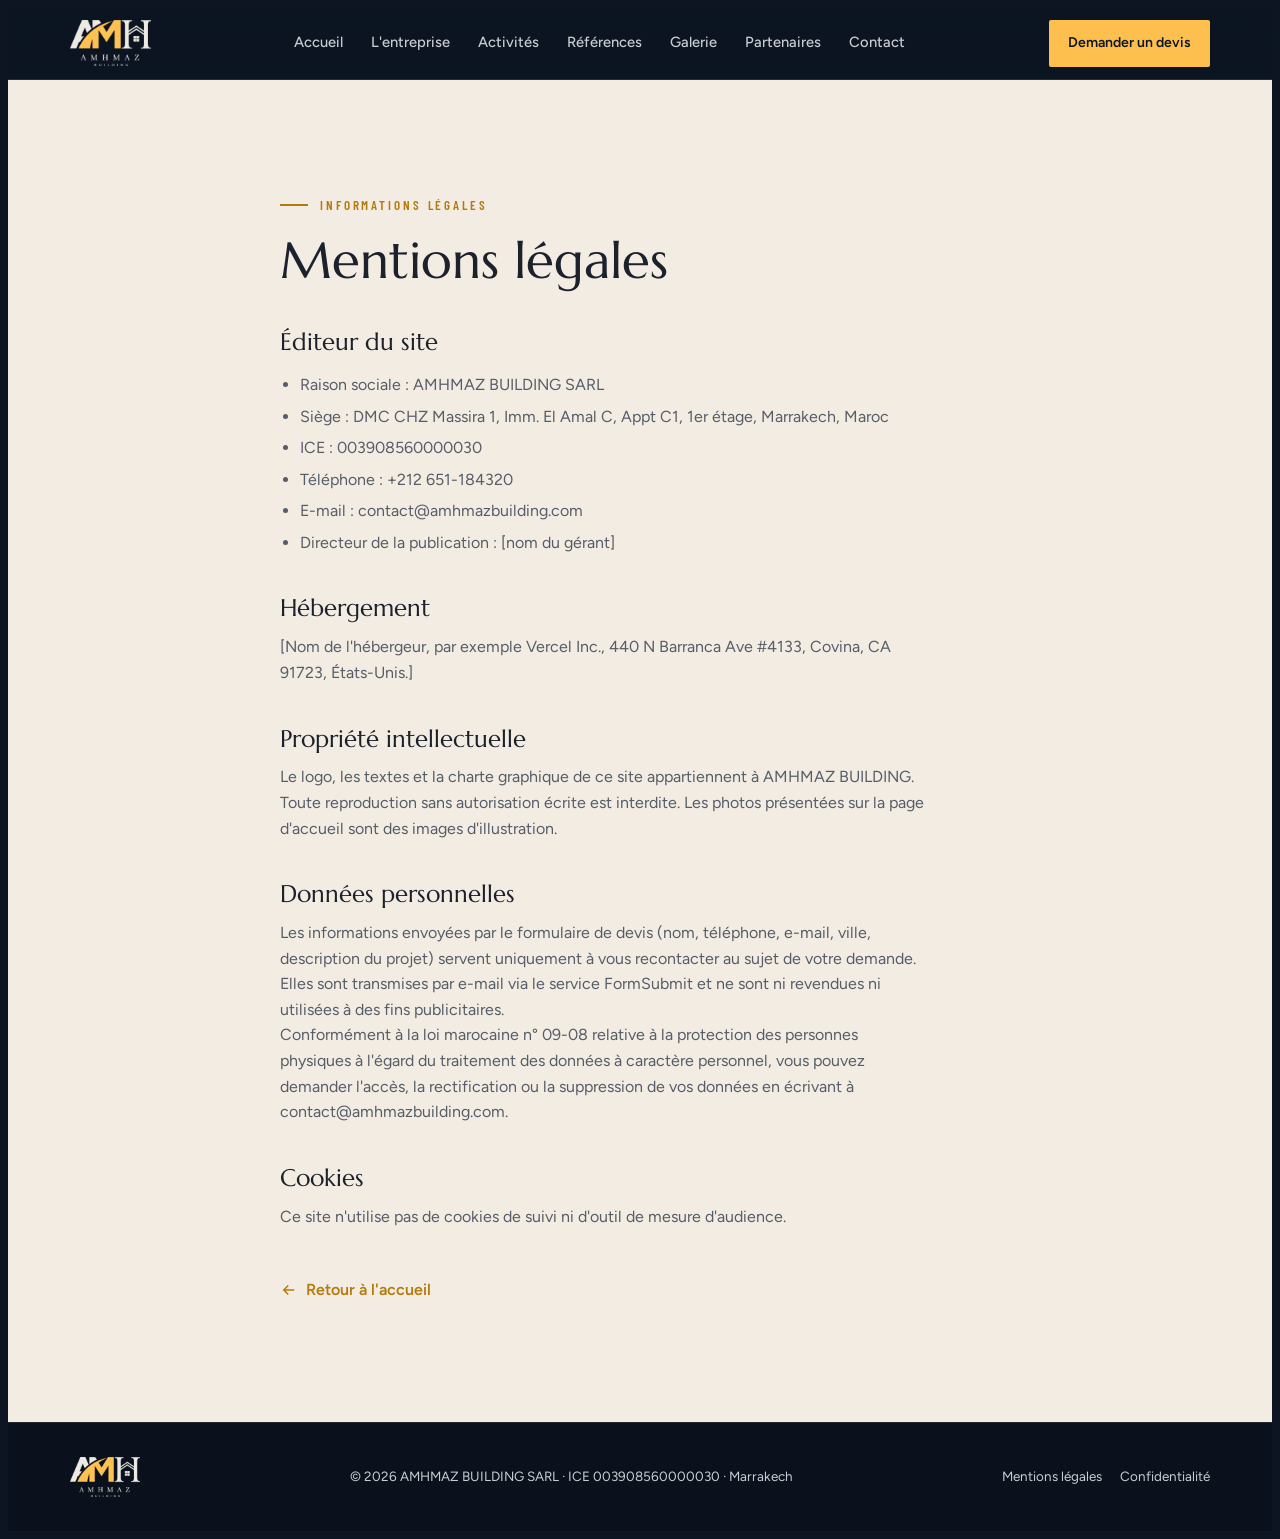
==== mentions-legales.html @ c4f6bd03 "Site vitrine AMHMAZ BUILDING" ====
<!DOCTYPE html>
<html lang="fr">
<head>
  <meta charset="UTF-8">
  <meta name="viewport" content="width=device-width, initial-scale=1">
  <title>Mentions légales · AMHMAZ BUILDING</title>
  <meta name="description" content="Mentions légales et politique de confidentialité du site AMHMAZ BUILDING.">
  <meta name="theme-color" content="#0d1522">
  <link rel="icon" type="image/png" href="images/favicon.png">
  <link rel="apple-touch-icon" href="images/favicon.png">
  <meta name="robots" content="noindex">
  <link rel="preconnect" href="https://fonts.googleapis.com">
  <link rel="preconnect" href="https://fonts.gstatic.com" crossorigin>
  <link rel="stylesheet" href="https://fonts.googleapis.com/css2?family=Marcellus&family=Figtree:wght@400;500;600;700&family=Barlow+Condensed:wght@500;600&display=swap">
  <link rel="stylesheet" href="css/style.css">
  <link rel="stylesheet" href="css/sections.css">
  <script>document.documentElement.classList.add('js')</script>
</head>
<body>
  <a class="skip" href="#contenu">Aller au contenu</a>
  <header class="header">
    <div class="wrap">
      <a class="brand" href="index.html#accueil" aria-label="AMHMAZ BUILDING, accueil"><img src="images/logo-clair.png" alt="AMHMAZ BUILDING" width="420" height="239"></a>
      <nav class="nav" id="nav" aria-label="Navigation principale">
        <a href="index.html#accueil">Accueil</a>
        <a href="index.html#apropos">L'entreprise</a>
        <a href="index.html#activites">Activités</a>
        <a href="index.html#references">Références</a>
        <a href="index.html#galerie">Galerie</a>
        <a href="index.html#partenaires">Partenaires</a>
        <a href="index.html#contact">Contact</a>
      </nav>
      <a class="btn btn-sun" href="index.html#devis">Demander un devis</a>
      <button class="burger" id="burger" aria-label="Ouvrir le menu" aria-expanded="false" aria-controls="nav">
        <svg viewBox="0 0 24 24" fill="none" stroke="currentColor" stroke-width="2"><path d="M4 7h16M4 12h16M4 17h16"/></svg>
      </button>
    </div>
  </header>

  <main id="contenu">
    <section class="band light">
      <div class="wrap legal">
        <p class="eyebrow">Informations légales</p>
        <h1>Mentions légales</h1>

        <h2>Éditeur du site</h2>
        <ul>
          <li>Raison sociale : AMHMAZ BUILDING SARL</li>
          <li>Siège : DMC CHZ Massira 1, Imm. El Amal C, Appt C1, 1er étage, Marrakech, Maroc</li>
          <li>ICE : 003908560000030</li>
          <li>Téléphone : +212 651-184320</li>
          <li>E-mail : contact@amhmazbuilding.com</li>
          <li>Directeur de la publication : [nom du gérant]</li>
        </ul>

        <h2>Hébergement</h2>
        <p>[Nom de l'hébergeur, par exemple Vercel Inc., 440 N Barranca Ave #4133, Covina, CA 91723, États-Unis.]</p>

        <h2>Propriété intellectuelle</h2>
        <p>Le logo, les textes et la charte graphique de ce site appartiennent à AMHMAZ BUILDING. Toute reproduction sans autorisation écrite est interdite. Les photos présentées sur la page d'accueil sont des images d'illustration.</p>

        <h2 id="confidentialite">Données personnelles</h2>
        <p>Les informations envoyées par le formulaire de devis (nom, téléphone, e-mail, ville, description du projet) servent uniquement à vous recontacter au sujet de votre demande. Elles sont transmises par e-mail via le service FormSubmit et ne sont ni revendues ni utilisées à des fins publicitaires.</p>
        <p>Conformément à la loi marocaine n° 09-08 relative à la protection des personnes physiques à l'égard du traitement des données à caractère personnel, vous pouvez demander l'accès, la rectification ou la suppression de vos données en écrivant à contact@amhmazbuilding.com.</p>

        <h2>Cookies</h2>
        <p>Ce site n'utilise pas de cookies de suivi ni d'outil de mesure d'audience.</p>

        <a class="back" href="index.html">
          <svg width="18" height="18" viewBox="0 0 24 24" fill="none" stroke="currentColor" stroke-width="2" aria-hidden="true"><path d="M19 12H5M11 6l-6 6 6 6"/></svg>
          Retour à l'accueil</a>
      </div>
    </section>
  </main>

  <footer>
    <div class="wrap">
      <img src="images/logo-clair.png" alt="AMHMAZ BUILDING">
      <p>© <span id="year">2026</span> AMHMAZ BUILDING SARL · ICE 003908560000030 · Marrakech</p>
      <nav aria-label="Liens légaux"><a href="mentions-legales.html">Mentions légales</a><a href="mentions-legales.html#confidentialite">Confidentialité</a></nav>
    </div>
  </footer>

  <script src="js/main.js" defer></script>
</body>
</html>
---- css/style.css ----
/* =========================================================
   AMHMAZ BUILDING · style.css
   Charte (variables), reset, typographie, boutons, en-tête,
   menu mobile, bandes, pied de page, mentions légales
   ========================================================= */

/* Charte : bleu nuit et jaune du logo, bandes claires couleur sable de Marrakech.
   Modifier une couleur ici la change sur tout le site. */
:root {
  --night: #0d1522; /* fond principal, bleu nuit du chantier */
  --night-2: #16202f; /* surfaces sur fond nuit */
  --sun: #fdc04e; /* jaune du logo */
  --sun-deep: #e9a422;
  --stone: #5f5f5f; /* gris du logo */
  --sand: #f3ece2; /* bandes claires, enduit de Marrakech */
  --sand-2: #e8dccb;
  --ink: #1b222c; /* texte sur sable */
  --mist: #c9cdd3; /* texte secondaire sur nuit */
  --line-dark: rgba(255,255,255,.1);
  --line-light: rgba(27,34,44,.14);
  --f-display: "Marcellus", "Cormorant Garamond", Georgia, serif;
  --f-body: "Figtree", "Segoe UI", system-ui, sans-serif;
  --f-label: "Barlow Condensed", "Arial Narrow", sans-serif;
  --wrap: 1180px;
  color-scheme: dark;
}

* {
  box-sizing: border-box;
}

html {
  scroll-behavior: smooth;
}

body {
  background: var(--night);
  color: #f4f1ec;
  font-family: var(--f-body);
  font-size: 16px;
  line-height: 1.6;
  -webkit-font-smoothing: antialiased;
}

a {
  color: inherit;
}

img {
  display: block;
  max-width: 100%;
}

[hidden] {
  display: none !important;
}

h1, h2, h3 {
  font-family: var(--f-display);
  font-weight: 400;
  line-height: 1.12;
  margin: 0;
  text-wrap: balance;
}

p {
  margin: 0;
}

.wrap {
  max-width: var(--wrap);
  margin: 0 auto;
  padding-left: max(20px,env(safe-area-inset-left,0px));
  padding-right: max(20px,env(safe-area-inset-right,0px));
}

.eyebrow {
  font-family: var(--f-label);
  font-weight: 600;
  text-transform: uppercase;
  letter-spacing: .22em;
  font-size: .82rem;
  color: var(--sun);
  display: flex;
  align-items: center;
  gap: 12px;
}

.eyebrow::before {
  content: "";
  width: 28px;
  height: 2px;
  background: currentColor;
}

.light .eyebrow {
  color: #b47a0c;
}

.btn {
  display: inline-flex;
  align-items: center;
  gap: 10px;
  font-family: var(--f-body);
  font-weight: 600;
  font-size: .95rem;
  padding: 14px 22px;
  border-radius: 2px;
  text-decoration: none;
  border: 1.5px solid transparent;
  cursor: pointer;
  transition: transform .2s, background .2s, color .2s;
}

.btn:focus-visible, a:focus-visible, button:focus-visible, input:focus-visible, select:focus-visible, textarea:focus-visible {
  outline: 2px solid var(--sun);
  outline-offset: 3px;
}

.btn-sun {
  background: var(--sun);
  color: var(--night);
}

.btn-sun:hover {
  background: #ffd27a;
  transform: translateY(-1px);
}

.btn-ghost {
  border-color: rgba(255,255,255,.35);
  color: #fff;
}

.btn-ghost:hover {
  border-color: var(--sun);
  color: var(--sun);
}

.btn svg {
  width: 18px;
  height: 18px;
}

/* Accessibilité */
.skip {
  position: absolute;
  left: -999px;
  top: 12px;
  z-index: 100;
  background: var(--sun);
  color: var(--night);
  padding: 10px 16px;
  font-weight: 700;
  text-decoration: none;
}

.skip:focus {
  left: 12px;
}

.sr-only {
  position: absolute;
  width: 1px;
  height: 1px;
  padding: 0;
  margin: -1px;
  overflow: hidden;
  clip: rect(0,0,0,0);
  border: 0;
}

/* Apparition au défilement (ajoutée par js/animations.js) */
.reveal {
  transition: opacity .7s ease, transform .7s cubic-bezier(.2,.7,.2,1);
}

.js .reveal:not(.in) {
  opacity: 0;
  transform: translateY(22px);
}

/* Apparition du hero */
@media (prefers-reduced-motion:no-preference) {
  .hero .eyebrow, .hero h1, .hero .lead, .hero .ctas {
    animation: rise .8s cubic-bezier(.2,.7,.2,1) both;
  }
  .hero h1 {
    animation-delay: .08s;
  }
  .hero .lead {
    animation-delay: .16s;
  }
  .hero .ctas {
    animation-delay: .24s;
  }
  .hero .arc {
    animation: sweep 1.4s cubic-bezier(.2,.7,.2,1) both;
  }
}

@keyframes rise {
  from {
    transform: translateY(14px);
  }
  to {
    transform: none;
  }
}

@keyframes sweep {
  from {
    transform: rotate(-60deg);
  }
  to {
    transform: rotate(-28deg);
  }
}

@media (prefers-reduced-motion:reduce) {
  html {
    scroll-behavior: auto;
  }
  * {
    transition: none!important;
    animation: none!important;
  }
}

/* =========================================================
   Mise en page générale
   En-tête, menu mobile, bandes de section, pied de page,
   bouton WhatsApp flottant, page mentions légales
   ========================================================= */

/* ---------- Header ---------- */
.header {
  position: sticky;
  top: 0;
  z-index: 50;
  background: rgba(13,21,34,.92);
  backdrop-filter: blur(10px);
  border-bottom: 1px solid var(--line-dark);
}

.header .wrap {
  display: flex;
  align-items: center;
  justify-content: space-between;
  gap: 24px;
  padding-block: 12px;
}

.brand img {
  height: 46px;
  width: auto;
}

.nav {
  display: flex;
  gap: 28px;
  align-items: center;
}

.nav a {
  text-decoration: none;
  font-size: .92rem;
  font-weight: 500;
  color: var(--mist);
  position: relative;
  padding-block: 6px;
}

.nav a:hover {
  color: #fff;
}

.nav a.active {
  color: #fff;
}

.nav a.active::after {
  content: "";
  position: absolute;
  left: 0;
  right: 0;
  bottom: 0;
  height: 2px;
  background: var(--sun);
}

.header .btn {
  padding: 11px 18px;
  font-size: .88rem;
}

.burger {
  display: none;
  background: none;
  border: 1px solid var(--line-dark);
  color: #fff;
  width: 44px;
  height: 44px;
  border-radius: 2px;
  cursor: pointer;
}

.burger svg {
  width: 22px;
  height: 22px;
}

@media (max-width:1100px) {
  .nav {
    position: fixed;
    inset: 70px 0 auto 0;
    max-height: calc(100vh - 70px);
    overflow-y: auto;
    flex-direction: column;
    align-items: stretch;
    gap: 0;
    background: var(--night);
    border-bottom: 1px solid var(--line-dark);
    padding: 8px max(20px,env(safe-area-inset-right,0px)) 20px max(20px,env(safe-area-inset-left,0px));
  }
  .nav a {
    padding: 14px 0;
    border-bottom: 1px solid var(--line-dark);
    font-size: 1rem;
  }
  .nav a.active::after {
    display: none;
  }
  .nav:not(.open) {
    display: none;
  }
  .burger {
    display: inline-grid;
    place-items: center;
  }
  .header .btn-sun {
    display: none;
  }
}

/* ---------- Bandes ---------- */
.band {
  padding-block: clamp(72px,9vw,120px);
}

.light {
  background: var(--sand);
  color: var(--ink);
}

.light .muted {
  color: #555d68;
}

.muted {
  color: var(--mist);
}

.head {
  display: grid;
  grid-template-columns: minmax(0,1fr) minmax(0,1fr);
  gap: 24px 64px;
  align-items: end;
  margin-bottom: 56px;
}

.head h2 {
  font-size: clamp(2rem,4vw,3.1rem);
  margin-top: 16px;
}

.head p {
  max-width: 56ch;
}

@media (max-width:820px) {
  .head {
    grid-template-columns: 1fr;
  }
}

/* Footer */
footer {
  border-top: 1px solid var(--line-dark);
  background: #0a111c;
}

footer .wrap {
  display: flex;
  flex-wrap: wrap;
  justify-content: space-between;
  gap: 20px;
  align-items: center;
  padding-block: 34px;
}

footer img {
  height: 40px;
  width: auto;
}

footer p {
  font-size: .84rem;
  color: var(--mist);
}

footer nav {
  display: flex;
  gap: 18px;
  font-size: .84rem;
}

footer nav a {
  color: var(--mist);
  text-decoration: none;
}

footer nav a:hover {
  color: #fff;
}

/* WhatsApp flottant */
.wa-float {
  position: fixed;
  right: calc(18px + env(safe-area-inset-right,0px));
  bottom: calc(18px + env(safe-area-inset-bottom,0px));
  z-index: 40;
  width: 58px;
  height: 58px;
  border-radius: 50%;
  background: #25d366;
  color: #fff;
  display: grid;
  place-items: center;
  box-shadow: 0 10px 30px -8px rgba(0,0,0,.5);
  transition: transform .2s;
}

.wa-float:hover {
  transform: scale(1.07);
}

.wa-float svg {
  width: 30px;
  height: 30px;
}

.band.flush-top {
  padding-top: 0;
}

.head-side {
  display: grid;
  gap: 14px;
  justify-items: start;
}

.header.scrolled {
  box-shadow: 0 12px 30px -18px rgba(0,0,0,.7);
}

.to-top {
  position: fixed;
  left: calc(18px + env(safe-area-inset-left,0px));
  bottom: calc(18px + env(safe-area-inset-bottom,0px));
  z-index: 40;
  width: 44px;
  height: 44px;
  border-radius: 2px;
  border: 1px solid var(--line-dark);
  background: var(--night-2);
  color: #fff;
  display: grid;
  place-items: center;
  cursor: pointer;
  opacity: 0;
  pointer-events: none;
  transition: opacity .25s;
}

.to-top.show {
  opacity: 1;
  pointer-events: auto;
}

.to-top svg {
  width: 20px;
  height: 20px;
}

/* Page mentions légales */
.legal {
  max-width: 760px;
}

.legal h1 {
  font-size: clamp(2.2rem,5vw,3.2rem);
  margin: 16px 0 40px;
}

.legal h2 {
  font-size: 1.5rem;
  margin: 40px 0 12px;
}

.legal p, .legal li {
  color: #555d68;
  max-width: 65ch;
}

.legal ul {
  padding-left: 20px;
  display: grid;
  gap: 6px;
}

.legal a {
  color: #b47a0c;
}

.back {
  display: inline-flex;
  gap: 8px;
  align-items: center;
  margin-top: 48px;
  font-weight: 600;
  text-decoration: none;
  color: var(--ink);
}
---- css/sections.css ----
/* =========================================================
   AMHMAZ BUILDING · sections.css
   Accueil, entreprise, activités, corps de métier, démarche,
   réalisations, devis, contact
   ========================================================= */

/* ---------- Hero ---------- */
.hero {
  position: relative;
  overflow: hidden;
  isolation: isolate;
}

.hero-bg {
  position: absolute;
  inset: 0;
  z-index: -2;
  background: url("../images/hero.jpg") 70% center/cover no-repeat;
}

.hero::before {
  content: "";
  position: absolute;
  inset: 0;
  z-index: -1;
  background: linear-gradient(100deg,rgba(13,21,34,.96) 22%,rgba(13,21,34,.72) 48%,rgba(13,21,34,.12) 85%),linear-gradient(0deg,rgba(13,21,34,.7),transparent 40%);
}

.hero .arc {
  position: absolute;
  right: -22%;
  top: -55%;
  width: 62%;
  aspect-ratio: 1;
  border-radius: 50%;
  border: clamp(18px,3vw,38px) solid var(--sun);
  border-color: var(--sun) transparent transparent transparent;
  transform: rotate(-28deg);
  opacity: .55;
  z-index: -1;
  pointer-events: none;
}

.hero .wrap {
  padding-block: clamp(80px,12vw,160px) clamp(64px,8vw,104px);
}

.hero h1 {
  font-size: clamp(2.5rem,6.2vw,4.8rem);
  max-width: 13ch;
  margin-top: 22px;
  letter-spacing: .01em;
}

.hero h1 em {
  font-style: normal;
  color: var(--sun);
}

.hero .lead {
  max-width: 52ch;
  margin-top: 22px;
  color: var(--mist);
  font-size: 1.12rem;
}

.hero .ctas {
  display: flex;
  flex-wrap: wrap;
  gap: 14px;
  margin-top: 36px;
}

.facts {
  display: grid;
  grid-template-columns: repeat(3,minmax(0,1fr));
  margin-top: clamp(48px,7vw,84px);
  border-top: 1px solid var(--line-dark);
  max-width: 760px;
}

.fact {
  padding: 20px 20px 0 0;
}

.fact + .fact {
  padding-left: 20px;
  border-left: 1px solid var(--line-dark);
}

.fact b {
  display: block;
  font-family: var(--f-label);
  font-weight: 600;
  font-size: 2.1rem;
  line-height: 1;
  color: #fff;
  font-variant-numeric: tabular-nums;
}

.fact span {
  font-size: .86rem;
  color: var(--mist);
}

@media (max-width:560px) {
  .facts {
    grid-template-columns: 1fr;
  }
  .fact + .fact {
    border-left: 0;
    padding-left: 0;
    border-top: 1px solid var(--line-dark);
  }
  .fact {
    padding: 16px 0;
  }
}

/* À propos */
.about {
  display: grid;
  grid-template-columns: minmax(0,1.05fr) minmax(0,1fr);
  gap: clamp(36px,6vw,80px);
  align-items: center;
}

.about h2 {
  font-size: clamp(2rem,4vw,3.1rem);
  margin-top: 16px;
}

.about .txt {
  display: grid;
  gap: 18px;
}

.about .txt p {
  max-width: 58ch;
}

.about .sign {
  display: flex;
  gap: 16px;
  align-items: center;
  margin-top: 10px;
  padding-top: 22px;
  border-top: 1px solid var(--line-light);
}

.about .sign img {
  height: 54px;
  width: auto;
}

.about .sign small {
  display: block;
  font-family: var(--f-label);
  letter-spacing: .14em;
  text-transform: uppercase;
  font-size: .8rem;
  color: #555d68;
}

.about .sign strong {
  font-family: var(--f-display);
  font-weight: 400;
  font-size: 1.25rem;
}

.photo-stack {
  position: relative;
  padding-bottom: 70px;
}

.photo-stack figure {
  margin: 0;
  overflow: hidden;
  border-radius: 2px;
}

.photo-stack .main img {
  width: 100%;
  aspect-ratio: 4/3;
  object-fit: cover;
  object-position: 62% center;
}

.photo-stack .inset {
  position: absolute;
  right: -24px;
  bottom: 0;
  width: 46%;
  border: 6px solid var(--sand);
  box-shadow: 0 24px 50px -24px rgba(13,21,34,.55);
}

.photo-stack .inset img {
  width: 100%;
  aspect-ratio: 4/3;
  object-fit: cover;
}

.photo-stack .badge {
  position: absolute;
  left: -18px;
  bottom: 22px;
  background: var(--night);
  color: #fff;
  padding: 20px 22px;
  max-width: 240px;
  font-family: var(--f-display);
  font-size: 1.12rem;
  line-height: 1.3;
  border-left: 4px solid var(--sun);
}

@media (max-width:860px) {
  .about {
    grid-template-columns: 1fr;
  }
  .photo-stack .badge {
    left: 0;
  }
  .photo-stack .inset {
    right: 0;
  }
}

@media (max-width:520px) {
  .photo-stack {
    padding-bottom: 0;
  }
  .photo-stack .inset {
    display: none;
  }
  .photo-stack .badge {
    position: static;
    max-width: none;
    margin-top: 12px;
  }
}

/* Pôles */
.poles {
  display: grid;
  grid-template-columns: repeat(4,minmax(0,1fr));
  border-top: 1px solid var(--line-light);
}

.pole {
  padding: 34px 28px 36px 0;
  display: grid;
  gap: 14px;
  align-content: start;
}

.pole + .pole {
  padding-left: 28px;
  border-left: 1px solid var(--line-light);
}

.pole svg {
  width: 40px;
  height: 40px;
  color: #b47a0c;
}

.pole h3 {
  font-size: 1.45rem;
}

.pole p {
  font-size: .95rem;
  color: #555d68;
}

@media (max-width:980px) {
  .poles {
    grid-template-columns: repeat(2,minmax(0,1fr));
  }
  .pole:nth-child(3) {
    padding-left: 0;
    border-left: 0;
  }
  .pole:nth-child(n+3) {
    border-top: 1px solid var(--line-light);
  }
}

@media (max-width:560px) {
  .poles {
    grid-template-columns: 1fr;
  }
  .pole, .pole + .pole {
    padding-left: 0;
    border-left: 0;
  }
  .pole + .pole {
    border-top: 1px solid var(--line-light);
  }
}

/* Corps de métier */
.trades {
  display: grid;
  grid-template-columns: repeat(6, minmax(0, 1fr));
  gap: 1px;
  background: var(--line-dark);
  border: 1px solid var(--line-dark);
}

/* 12 cases (11 métiers + l'appel à l'action) : 6, 4, 3 puis 2 colonnes, toujours des rangées pleines */
@media (max-width: 1080px) {
  .trades {
    grid-template-columns: repeat(4, minmax(0, 1fr));
  }
}

@media (max-width: 760px) {
  .trades {
    grid-template-columns: repeat(3, minmax(0, 1fr));
  }
}

@media (max-width: 560px) {
  .trades {
    grid-template-columns: repeat(2, minmax(0, 1fr));
  }
}

.trade {
  background: var(--night);
  padding: 26px 20px;
  display: grid;
  gap: 14px;
  justify-items: start;
  transition: background .25s;
}

.trade:hover {
  background: var(--night-2);
}

.trade svg {
  width: 34px;
  height: 34px;
  color: var(--sun);
}

.trade span {
  font-family: var(--f-label);
  font-weight: 600;
  letter-spacing: .12em;
  text-transform: uppercase;
  font-size: .98rem;
}

.trade small {
  font-size: .82rem;
  color: var(--mist);
  line-height: 1.45;
}

.trade.cta-cell {
  background: var(--sun);
  color: var(--night);
  align-content: space-between;
}

.trade.cta-cell span {
  font-family: var(--f-display);
  letter-spacing: 0;
  text-transform: none;
  font-size: 1.3rem;
  font-weight: 400;
  line-height: 1.2;
}

.trade.cta-cell a {
  font-weight: 700;
  font-size: .9rem;
  text-decoration: none;
  display: inline-flex;
  gap: 8px;
  align-items: center;
}

/* Démarche */
.steps {
  display: grid;
  grid-template-columns: repeat(4,minmax(0,1fr));
  gap: 28px;
  counter-reset: s;
}

.step {
  position: relative;
  padding-top: 30px;
  border-top: 2px solid var(--ink);
}

.step::before {
  counter-increment: s;
  content: "0" counter(s);
  position: absolute;
  top: -15px;
  left: 0;
  background: var(--sand);
  padding-right: 12px;
  font-family: var(--f-label);
  font-weight: 600;
  font-size: 1.3rem;
  color: #b47a0c;
}

.step h3 {
  font-size: 1.3rem;
  margin-bottom: 10px;
}

.step p {
  font-size: .94rem;
  color: #555d68;
}

@media (max-width:900px) {
  .steps {
    grid-template-columns: repeat(2,minmax(0,1fr));
    gap: 44px 28px;
  }
}

@media (max-width:520px) {
  .steps {
    grid-template-columns: 1fr;
  }
}

/* Réalisations */
.mock-note {
  display: inline-flex;
  gap: 8px;
  align-items: center;
  font-size: .8rem;
  color: var(--night);
  background: var(--sun);
  padding: 5px 10px;
  border-radius: 2px;
  font-weight: 600;
}

.gallery {
  display: grid;
  grid-template-columns: repeat(6,minmax(0,1fr));
  grid-auto-rows: 240px;
  gap: 14px;
}

.work {
  position: relative;
  overflow: hidden;
  margin: 0;
  border-radius: 2px;
  background: var(--night-2);
}

.work img {
  width: 100%;
  height: 100%;
  object-fit: cover;
  transition: transform .6s;
}

.work:hover img {
  transform: scale(1.05);
}

.work figcaption {
  position: absolute;
  inset: auto 0 0 0;
  padding: 44px 18px 16px;
  background: linear-gradient(transparent,rgba(13,21,34,.92));
}

.work figcaption b {
  display: block;
  font-family: var(--f-display);
  font-weight: 400;
  font-size: 1.2rem;
}

.work figcaption span {
  font-family: var(--f-label);
  letter-spacing: .14em;
  text-transform: uppercase;
  font-size: .78rem;
  color: var(--sun);
}

.w1 {
  grid-column: span 3;
  grid-row: span 2;
}

.w2 {
  grid-column: span 3;
}

.w3 {
  grid-column: span 3;
}

.w4 {
  grid-column: span 2;
}

.w5 {
  grid-column: span 2;
}

.w6 {
  grid-column: span 2;
}

.work.empty {
  display: grid;
  place-items: center;
  text-align: center;
  border: 1px dashed rgba(255,255,255,.22);
  background: transparent;
  padding: 20px;
}

.work.empty p {
  font-size: .88rem;
  color: var(--mist);
}

.work.empty b {
  display: block;
  font-family: var(--f-display);
  font-weight: 400;
  font-size: 1.15rem;
  color: #fff;
  margin-bottom: 4px;
}

@media (max-width:860px) {
  .gallery {
    grid-template-columns: repeat(2,minmax(0,1fr));
    grid-auto-rows: 200px;
  }
  .w1 {
    grid-column: span 2;
    grid-row: span 1;
  }
  .w2, .w3, .w4, .w5, .w6 {
    grid-column: span 1;
  }
}

@media (max-width:480px) {
  .gallery {
    grid-template-columns: 1fr;
  }
  .w1, .w2, .w3, .w4, .w5, .w6 {
    grid-column: span 1;
  }
}

/* Devis */
.quote {
  display: grid;
  grid-template-columns: minmax(0,.9fr) minmax(0,1.1fr);
  gap: clamp(36px,6vw,80px);
}

.quote h2 {
  font-size: clamp(2rem,4vw,3.1rem);
  margin-top: 16px;
}

.quote .side {
  display: grid;
  gap: 22px;
  align-content: start;
}

.quote .wa {
  display: flex;
  gap: 16px;
  align-items: center;
  padding: 20px;
  border: 1px solid var(--line-light);
  background: #fff;
  text-decoration: none;
  border-radius: 2px;
}

.quote .wa svg {
  width: 34px;
  height: 34px;
  color: #1f9d55;
  flex: none;
}

.quote .wa b {
  display: block;
}

.quote .wa span {
  font-size: .9rem;
  color: #555d68;
}

form {
  display: grid;
  grid-template-columns: 1fr 1fr;
  gap: 16px;
  background: #fff;
  padding: clamp(22px,4vw,36px);
  border-radius: 2px;
  box-shadow: 0 30px 60px -40px rgba(13,21,34,.45);
}

.field {
  display: grid;
  gap: 6px;
  min-width: 0;
}

.field.full {
  grid-column: 1/-1;
}

label {
  font-family: var(--f-label);
  font-weight: 600;
  letter-spacing: .1em;
  text-transform: uppercase;
  font-size: .8rem;
  color: #555d68;
}

input, select, textarea {
  font: inherit;
  font-size: .98rem;
  color: var(--ink);
  background: var(--sand);
  border: 1px solid transparent;
  border-bottom: 1.5px solid #c9b9a3;
  padding: 12px 14px;
  border-radius: 2px;
  width: 100%;
  color-scheme: light;
}

input:focus, select:focus, textarea:focus {
  background: #fff;
  border-color: var(--sun-deep);
}

textarea {
  min-height: 120px;
  resize: vertical;
}

form .btn {
  grid-column: 1/-1;
  justify-self: start;
  border: 0;
}

.form-msg {
  grid-column: 1/-1;
  padding: 12px 14px;
  font-size: .92rem;
  border-left: 3px solid;
}

.form-msg.ok {
  background: #eef7f0;
  color: #1d5c34;
  border-color: #2f8f53;
}

.form-msg.error {
  background: #fbeeee;
  color: #7a2318;
  border-color: #c0392b;
}

.field.invalid input, .field.invalid textarea {
  border-bottom-color: #c0392b;
}

.field .err {
  font-size: .8rem;
  color: #a3301f;
  min-height: 0;
}

form .btn[disabled] {
  opacity: .65;
  cursor: wait;
}

.spinner {
  width: 16px;
  height: 16px;
  border: 2px solid currentColor;
  border-right-color: transparent;
  border-radius: 50%;
  animation: spin .7s linear infinite;
}

@keyframes spin {
  to {
    transform: rotate(360deg);
  }
}

.honey {
  position: absolute;
  left: -9999px;
  opacity: 0;
}

.quote-img {
  margin: 0;
  overflow: hidden;
  border-radius: 2px;
}

.quote-img img {
  width: 100%;
  aspect-ratio: 3/2;
  object-fit: cover;
}

@media (max-width:860px) {
  .quote {
    grid-template-columns: 1fr;
  }
  .quote-img {
    display: none;
  }
}

@media (max-width:520px) {
  form {
    grid-template-columns: 1fr;
  }
}

/* Contact */
.contact {
  display: grid;
  grid-template-columns: repeat(4,minmax(0,1fr));
  gap: 1px;
  background: var(--line-dark);
  border: 1px solid var(--line-dark);
}

.c-item {
  background: var(--night);
  padding: 28px 24px;
  display: grid;
  gap: 10px;
  align-content: start;
  min-width: 0;
}

.c-item svg {
  width: 26px;
  height: 26px;
  color: var(--sun);
}

.c-item small {
  font-family: var(--f-label);
  letter-spacing: .16em;
  text-transform: uppercase;
  font-size: .78rem;
  color: var(--mist);
}

.c-item p, .c-item a {
  font-size: 1rem;
  overflow-wrap: anywhere;
  user-select: text;
}

.c-item a {
  text-decoration: none;
  border-bottom: 1px solid rgba(253,192,78,.4);
}

.c-item a:hover {
  color: var(--sun);
}

@media (max-width:900px) {
  .contact {
    grid-template-columns: repeat(2,minmax(0,1fr));
  }
}

@media (max-width:520px) {
  .contact {
    grid-template-columns: 1fr;
  }
}

.work {
  cursor: zoom-in;
}

.work:focus-visible {
  outline: 2px solid var(--sun);
  outline-offset: 3px;
}

.trades .trade {
  transition: background .25s, transform .25s;
}

/* Visionneuse photo (js/galerie.js) */
.lightbox {
  position: fixed;
  inset: 0;
  z-index: 90;
  background: rgba(6,10,17,.94);
  display: grid;
  place-items: center;
  padding: 60px max(16px,env(safe-area-inset-right,0px)) 60px max(16px,env(safe-area-inset-left,0px));
}

.lightbox figure {
  margin: 0;
  display: grid;
  gap: 14px;
  max-width: 1100px;
  width: 100%;
}

.lightbox img {
  width: 100%;
  max-height: 78vh;
  object-fit: contain;
  border-radius: 2px;
}

.lightbox figcaption {
  display: flex;
  justify-content: space-between;
  gap: 16px;
  flex-wrap: wrap;
}

.lightbox figcaption b {
  font-family: var(--f-display);
  font-weight: 400;
  font-size: 1.25rem;
}

.lightbox figcaption span {
  font-family: var(--f-label);
  letter-spacing: .14em;
  text-transform: uppercase;
  font-size: .8rem;
  color: var(--sun);
}

.lb-btn {
  position: absolute;
  width: 48px;
  height: 48px;
  border-radius: 50%;
  border: 1px solid rgba(255,255,255,.25);
  background: rgba(13,21,34,.6);
  color: #fff;
  display: grid;
  place-items: center;
  cursor: pointer;
}

.lb-btn:hover {
  border-color: var(--sun);
  color: var(--sun);
}

.lb-btn svg {
  width: 22px;
  height: 22px;
}

.lb-close {
  top: calc(14px + env(safe-area-inset-top,0px));
  right: calc(14px + env(safe-area-inset-right,0px));
}

.lb-prev {
  left: calc(14px + env(safe-area-inset-left,0px));
  top: 50%;
  transform: translateY(-50%);
}

.lb-next {
  right: calc(14px + env(safe-area-inset-right,0px));
  top: 50%;
  transform: translateY(-50%);
}

@media (max-width:600px) {
  .lb-prev, .lb-next {
    top: auto;
    bottom: calc(10px + env(safe-area-inset-bottom,0px));
    transform: none;
  }
}

body.no-scroll {
  overflow: hidden;
}

/* =========================================================
   Références : chantiers réalisés
   ========================================================= */
.refs {
  display: grid;
  grid-template-columns: minmax(0, .8fr) minmax(0, 1.2fr);
  gap: clamp(36px, 6vw, 88px);
  align-items: start;
}

.refs-head {
  position: sticky;
  top: 110px;
}

.refs-head h2,
.partners h2 {
  font-size: clamp(2rem, 4vw, 3.1rem);
  margin-top: 16px;
}

.refs-figures {
  display: grid;
  gap: 0;
  margin-top: 36px;
  border-top: 1px solid var(--line-light);
}

.refs-figures div {
  display: grid;
  grid-template-columns: 96px minmax(0, 1fr);
  gap: 16px;
  align-items: center;
  padding-block: 18px;
  border-bottom: 1px solid var(--line-light);
}

.refs-figures b {
  font-family: var(--f-label);
  font-weight: 600;
  font-size: 2.8rem;
  line-height: 1;
  color: #b47a0c;
  font-variant-numeric: tabular-nums;
}

.refs-figures span {
  font-size: .92rem;
  color: #555d68;
}

.refs-text,
.partners-text {
  display: grid;
  gap: 22px;
}

.refs-text p,
.partners-text p {
  max-width: 66ch;
  color: #3d4550;
  font-size: 1.02rem;
  line-height: 1.75;
}

.refs-text .refs-lead,
.partners-text .refs-lead {
  font-family: var(--f-display);
  font-size: clamp(1.35rem, 2.2vw, 1.7rem);
  line-height: 1.4;
  color: var(--ink);
  padding-left: 22px;
  border-left: 3px solid var(--sun);
}

.refs-text strong,
.partners-text strong {
  font-weight: 600;
  color: var(--ink);
  background: linear-gradient(transparent 62%, rgba(253, 192, 78, .45) 62%);
}

@media (max-width: 860px) {
  .refs {
    grid-template-columns: 1fr;
  }

  .refs-head {
    position: static;
  }
}

/* =========================================================
   Galerie : vraies photos de chantier (colonnes façon mosaïque)
   ========================================================= */
.gallery.masonry {
  display: block;
  columns: 3 280px;
  column-gap: 14px;
}

.gallery.masonry .work {
  break-inside: avoid;
  margin: 0 0 14px;
  height: auto;
}

.gallery.masonry .work img {
  height: auto;
  aspect-ratio: auto;
}

@media (max-width: 640px) {
  .gallery.masonry {
    columns: 2;
    column-gap: 10px;
  }

  .gallery.masonry .work {
    margin-bottom: 10px;
  }

  .gallery.masonry figcaption {
    padding: 30px 10px 10px;
  }

  .gallery.masonry figcaption b {
    font-size: .95rem;
  }

  .gallery.masonry figcaption span {
    font-size: .66rem;
  }
}

/* =========================================================
   Partenaires et architectes
   ========================================================= */
.band.sand-deep {
  background: var(--sand-2);
  color: var(--ink);
  padding-bottom: 0;
}

.band.sand-deep .eyebrow {
  color: #9a6608;
}

.band.sand-deep .partners-text strong {
  background: linear-gradient(transparent 62%, rgba(253, 192, 78, .6) 62%);
}

.partners {
  display: grid;
  grid-template-columns: minmax(0, .8fr) minmax(0, 1.2fr);
  gap: clamp(36px, 6vw, 88px);
  align-items: start;
  padding-bottom: clamp(56px, 7vw, 96px);
}

@media (max-width: 860px) {
  .partners {
    grid-template-columns: 1fr;
  }
}

/* Bandeau défilant des noms partenaires */
.names-strip {
  overflow: hidden;
  background: var(--night);
  border-top: 3px solid var(--sun);
  padding-block: 22px;
}

.names-track {
  display: flex;
  width: max-content;
  animation: names-scroll 38s linear infinite;
}

.names-track span {
  font-family: var(--f-display);
  font-size: clamp(1.2rem, 2vw, 1.6rem);
  color: #f4f1ec;
  white-space: nowrap;
  padding-inline: 34px;
  display: inline-flex;
  align-items: center;
  gap: 34px;
}

.names-track span::after {
  content: "";
  width: 8px;
  height: 8px;
  background: var(--sun);
  transform: rotate(45deg);
  margin-right: -34px;
}

.names-strip:hover .names-track {
  animation-play-state: paused;
}

@keyframes names-scroll {
  to {
    transform: translateX(-50%);
  }
}

@media (prefers-reduced-motion: reduce) {
  .names-track {
    animation: none;
    flex-wrap: wrap;
    width: auto;
    justify-content: center;
    row-gap: 12px;
  }
}
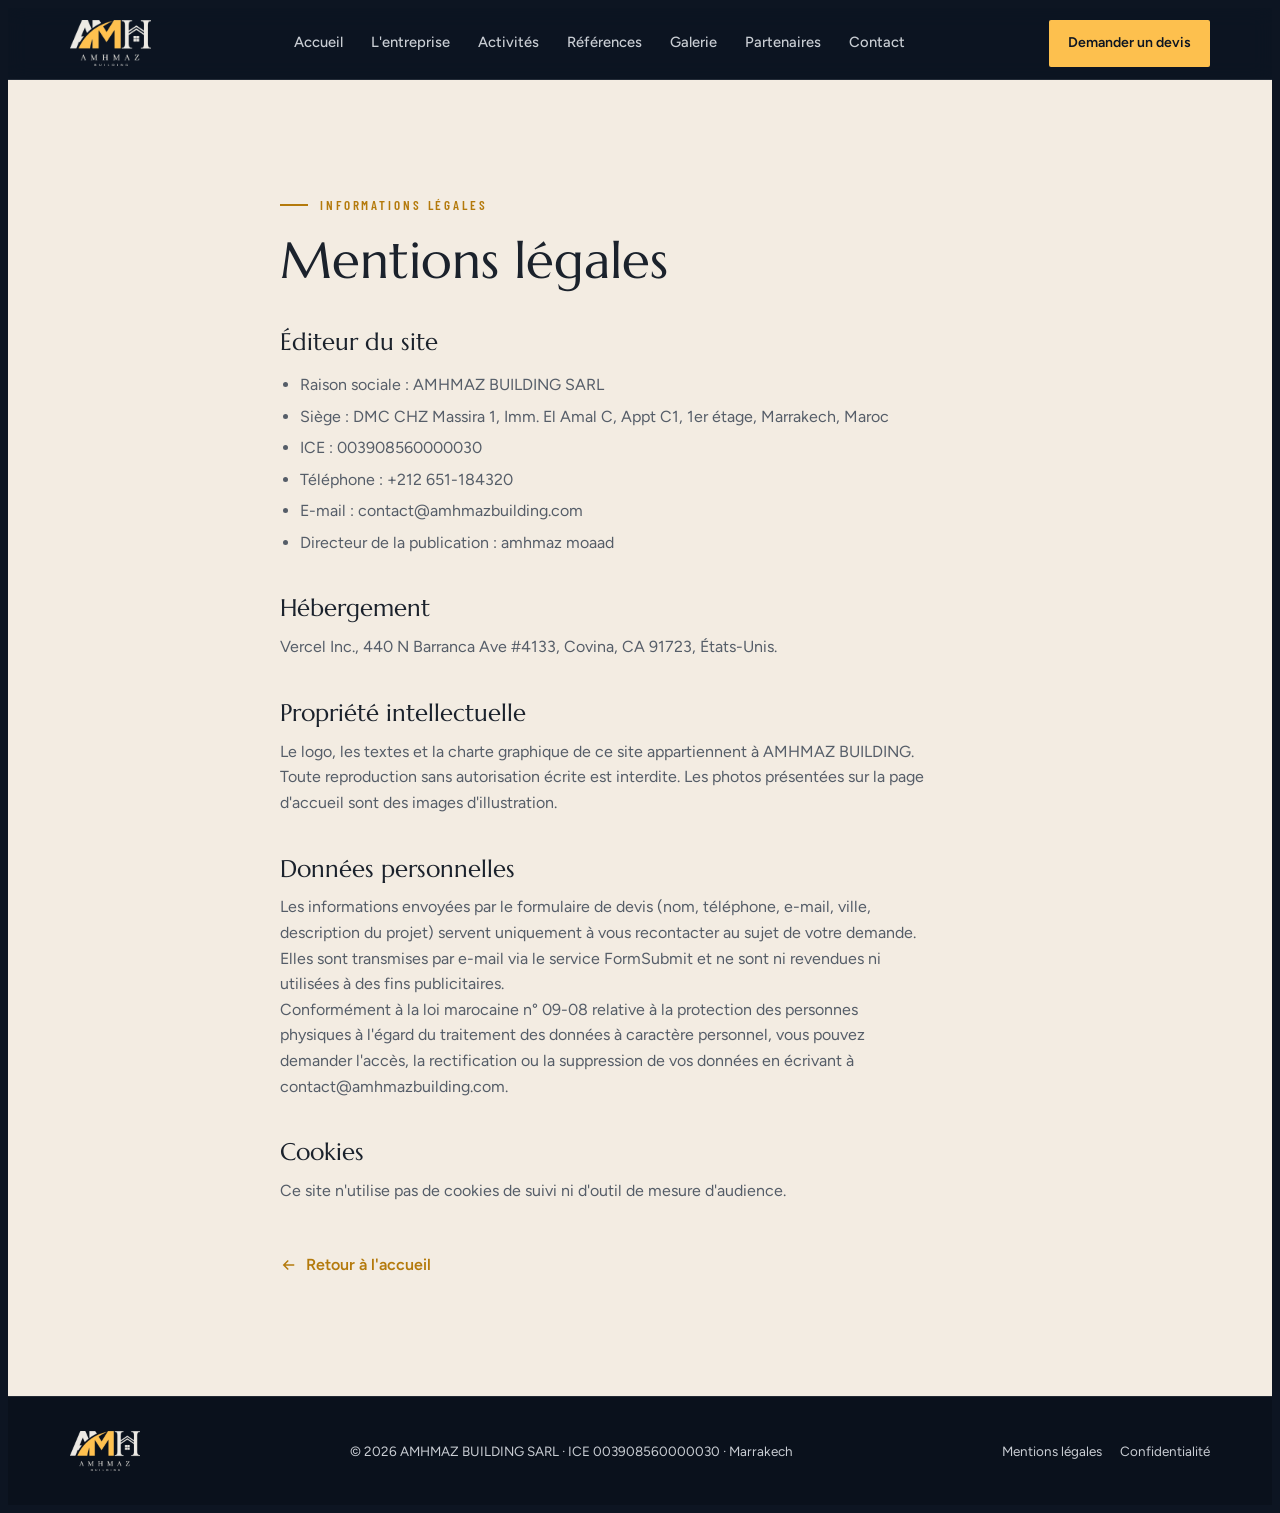
==== commit eabb0616: "final" ====
--- a/mentions-legales.html
+++ b/mentions-legales.html
@@ -50,11 +50,11 @@
           <li>ICE : 003908560000030</li>
           <li>Téléphone : +212 651-184320</li>
           <li>E-mail : contact@amhmazbuilding.com</li>
-          <li>Directeur de la publication : [nom du gérant]</li>
+          <li>Directeur de la publication : amhmaz moaad </li>
         </ul>
 
         <h2>Hébergement</h2>
-        <p>[Nom de l'hébergeur, par exemple Vercel Inc., 440 N Barranca Ave #4133, Covina, CA 91723, États-Unis.]</p>
+        <p> Vercel Inc., 440 N Barranca Ave #4133, Covina, CA 91723, États-Unis.</p>
 
         <h2>Propriété intellectuelle</h2>
         <p>Le logo, les textes et la charte graphique de ce site appartiennent à AMHMAZ BUILDING. Toute reproduction sans autorisation écrite est interdite. Les photos présentées sur la page d'accueil sont des images d'illustration.</p>
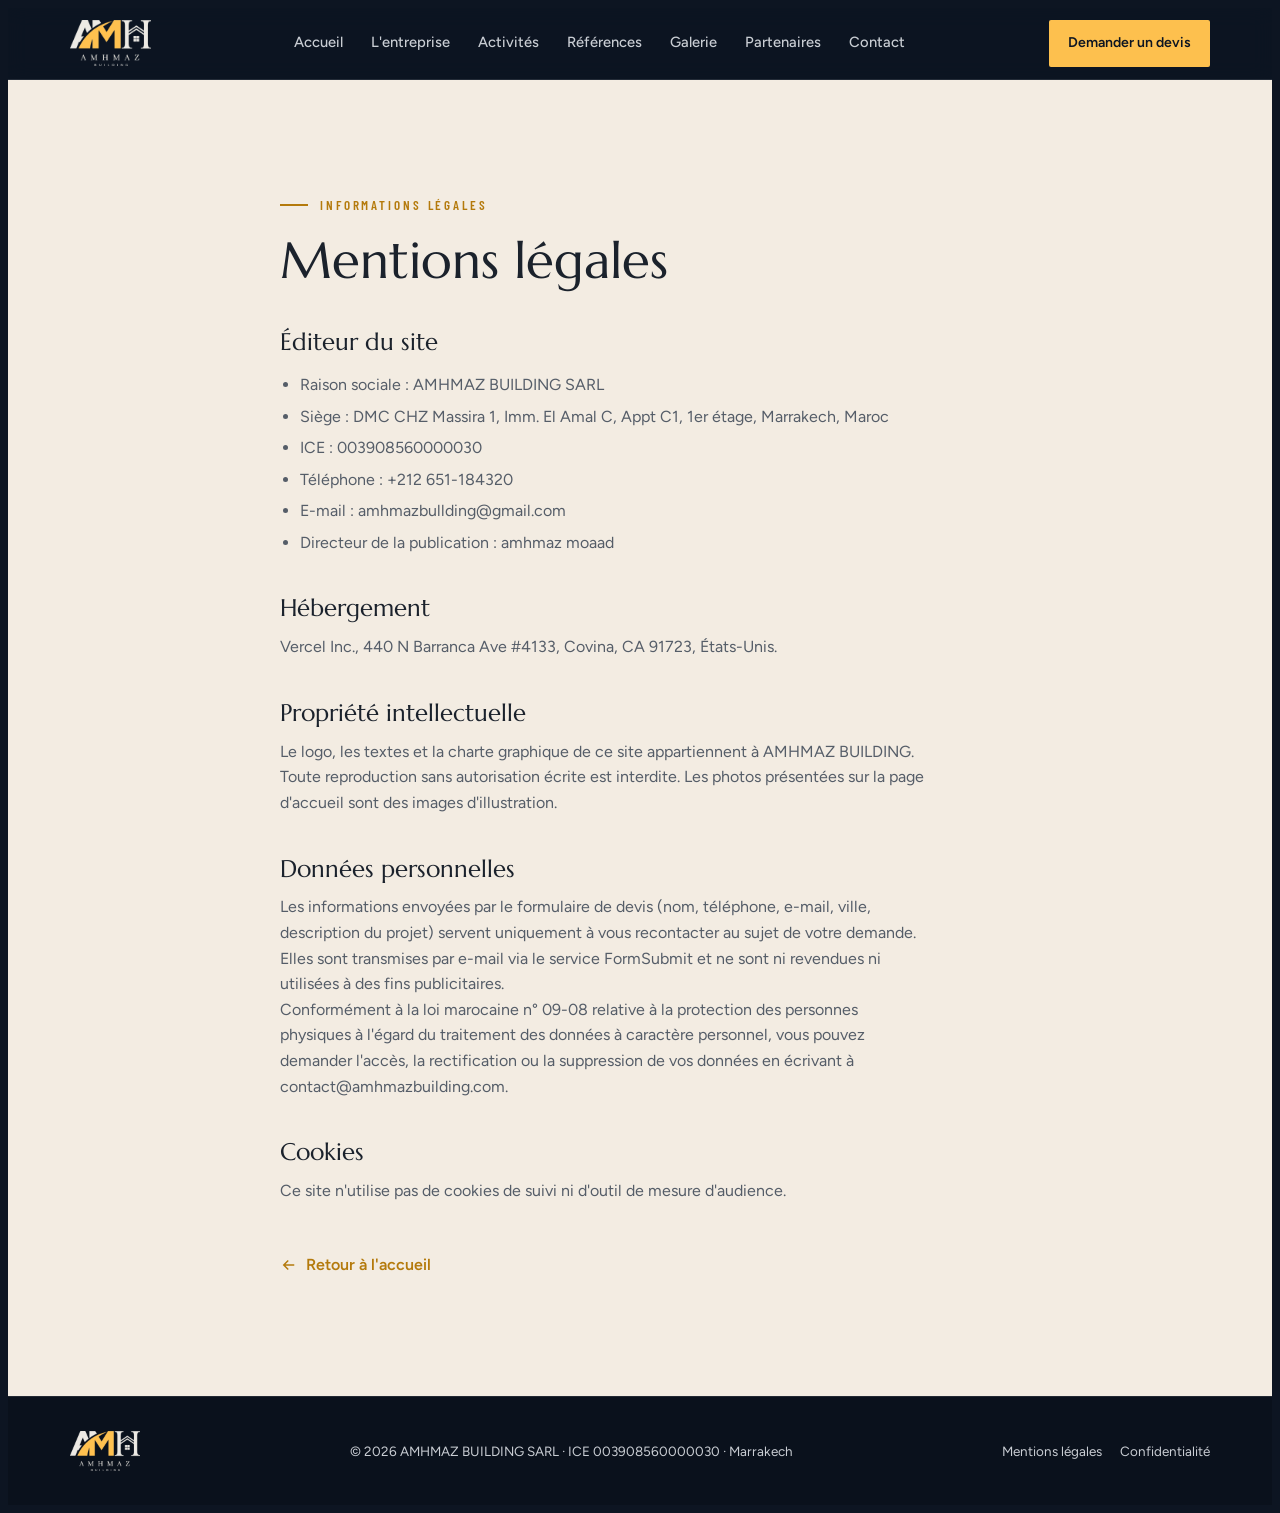
==== commit b8b45eb1: "final" ====
--- a/mentions-legales.html
+++ b/mentions-legales.html
@@ -49,7 +49,7 @@
           <li>Siège : DMC CHZ Massira 1, Imm. El Amal C, Appt C1, 1er étage, Marrakech, Maroc</li>
           <li>ICE : 003908560000030</li>
           <li>Téléphone : +212 651-184320</li>
-          <li>E-mail : contact@amhmazbuilding.com</li>
+          <li>E-mail : amhmazbullding@gmail.com</li>
           <li>Directeur de la publication : amhmaz moaad </li>
         </ul>
 
